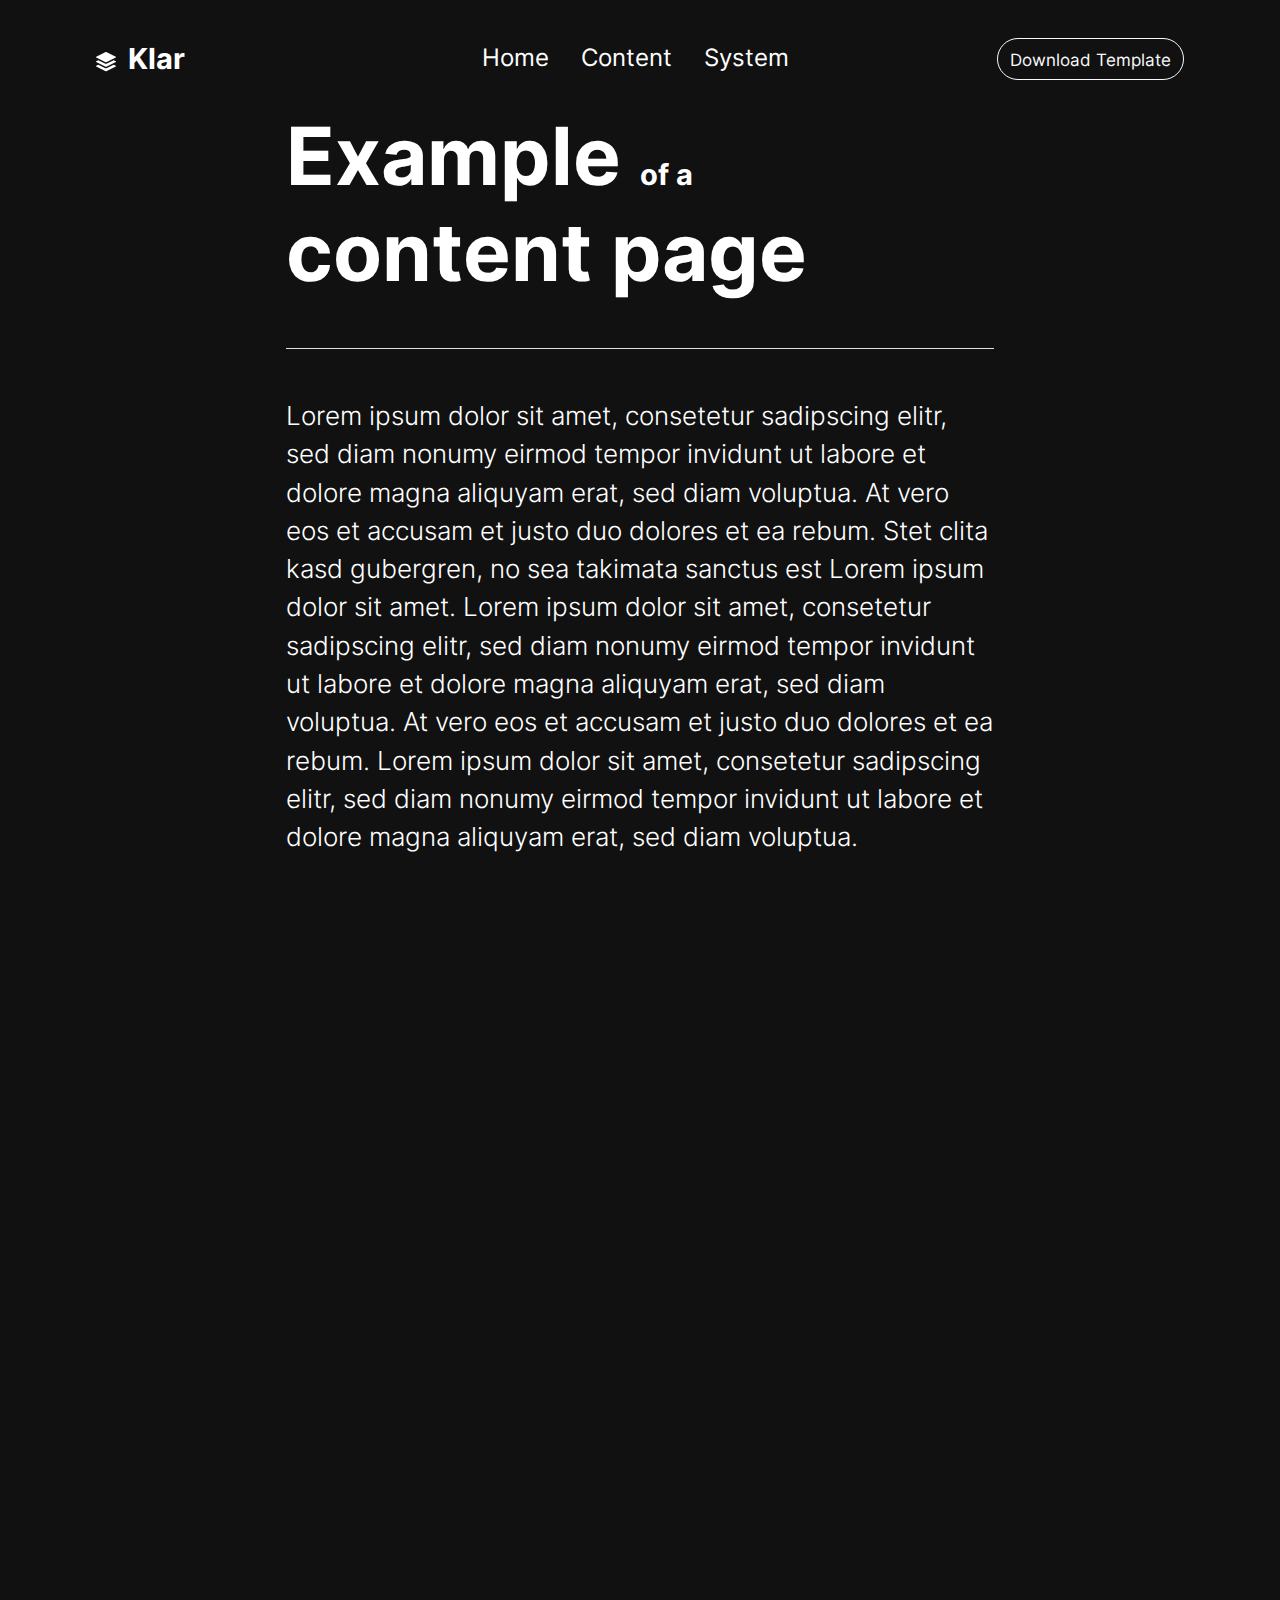
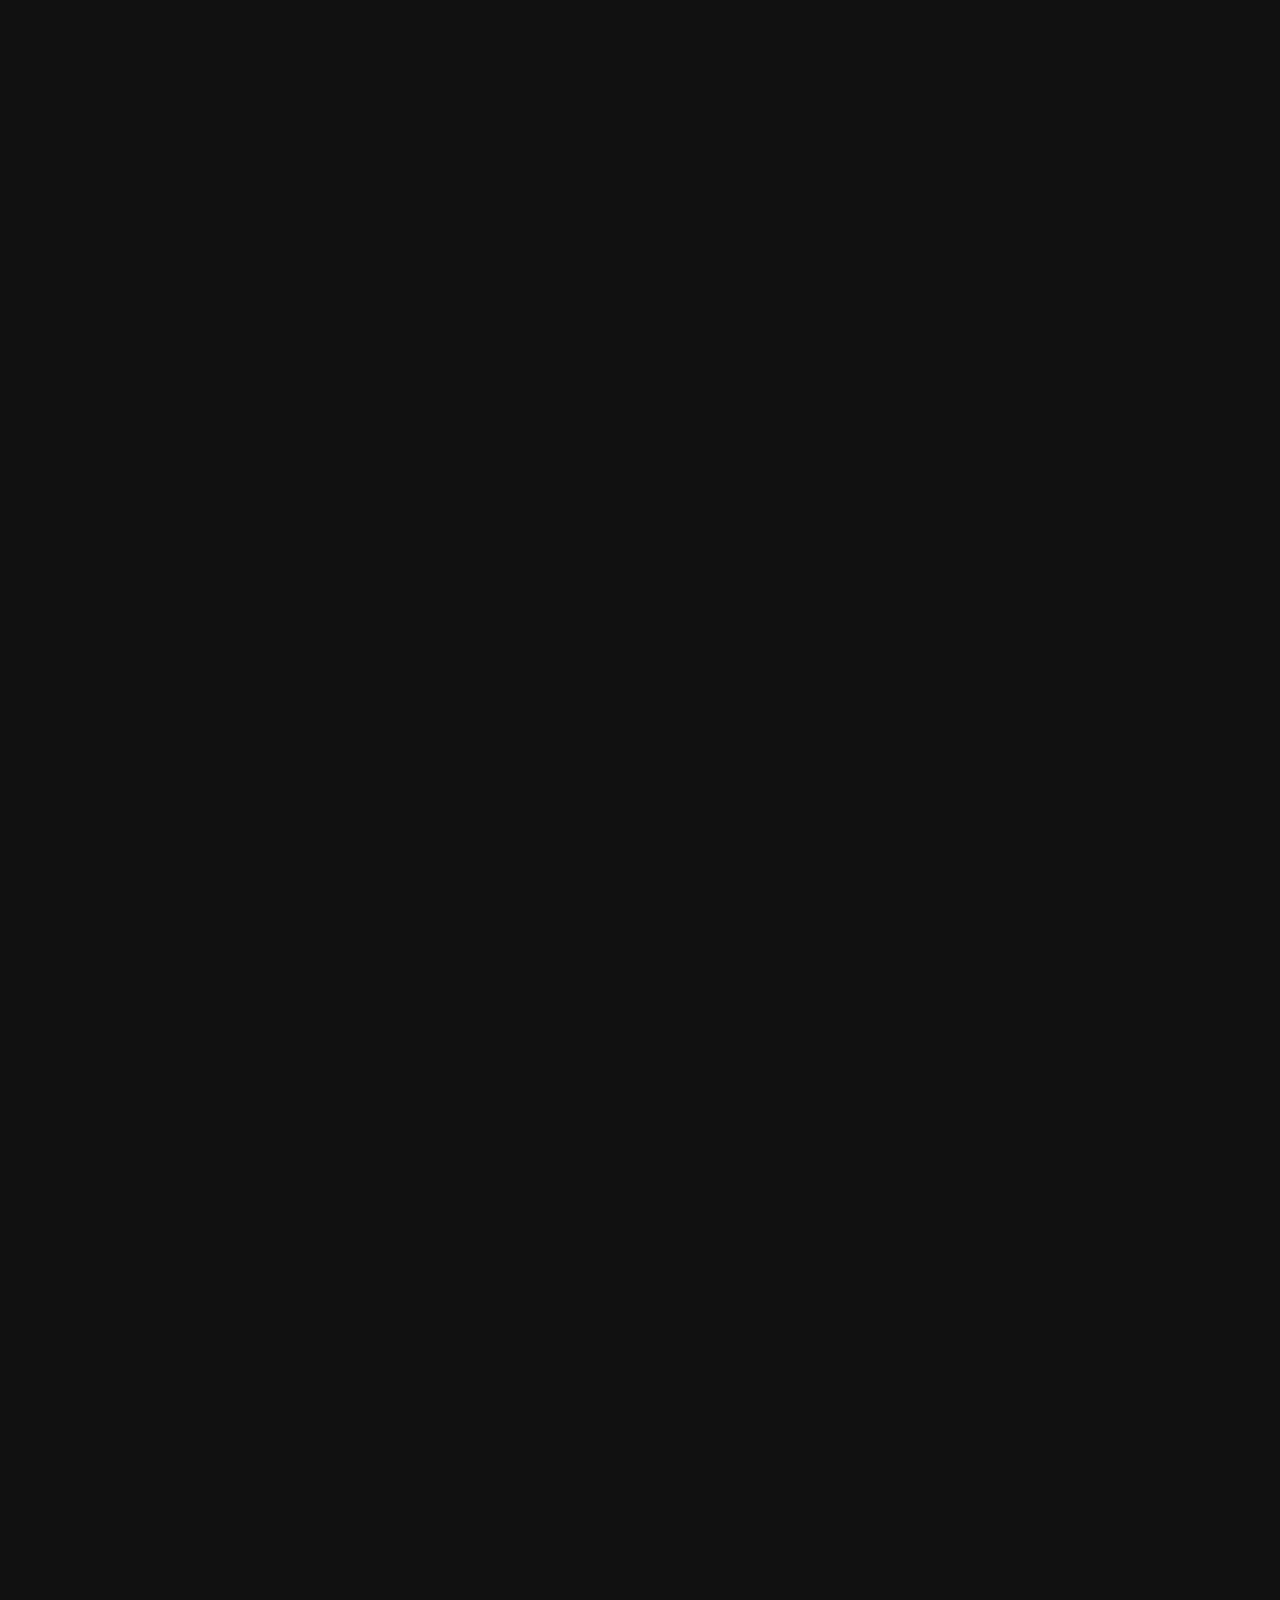
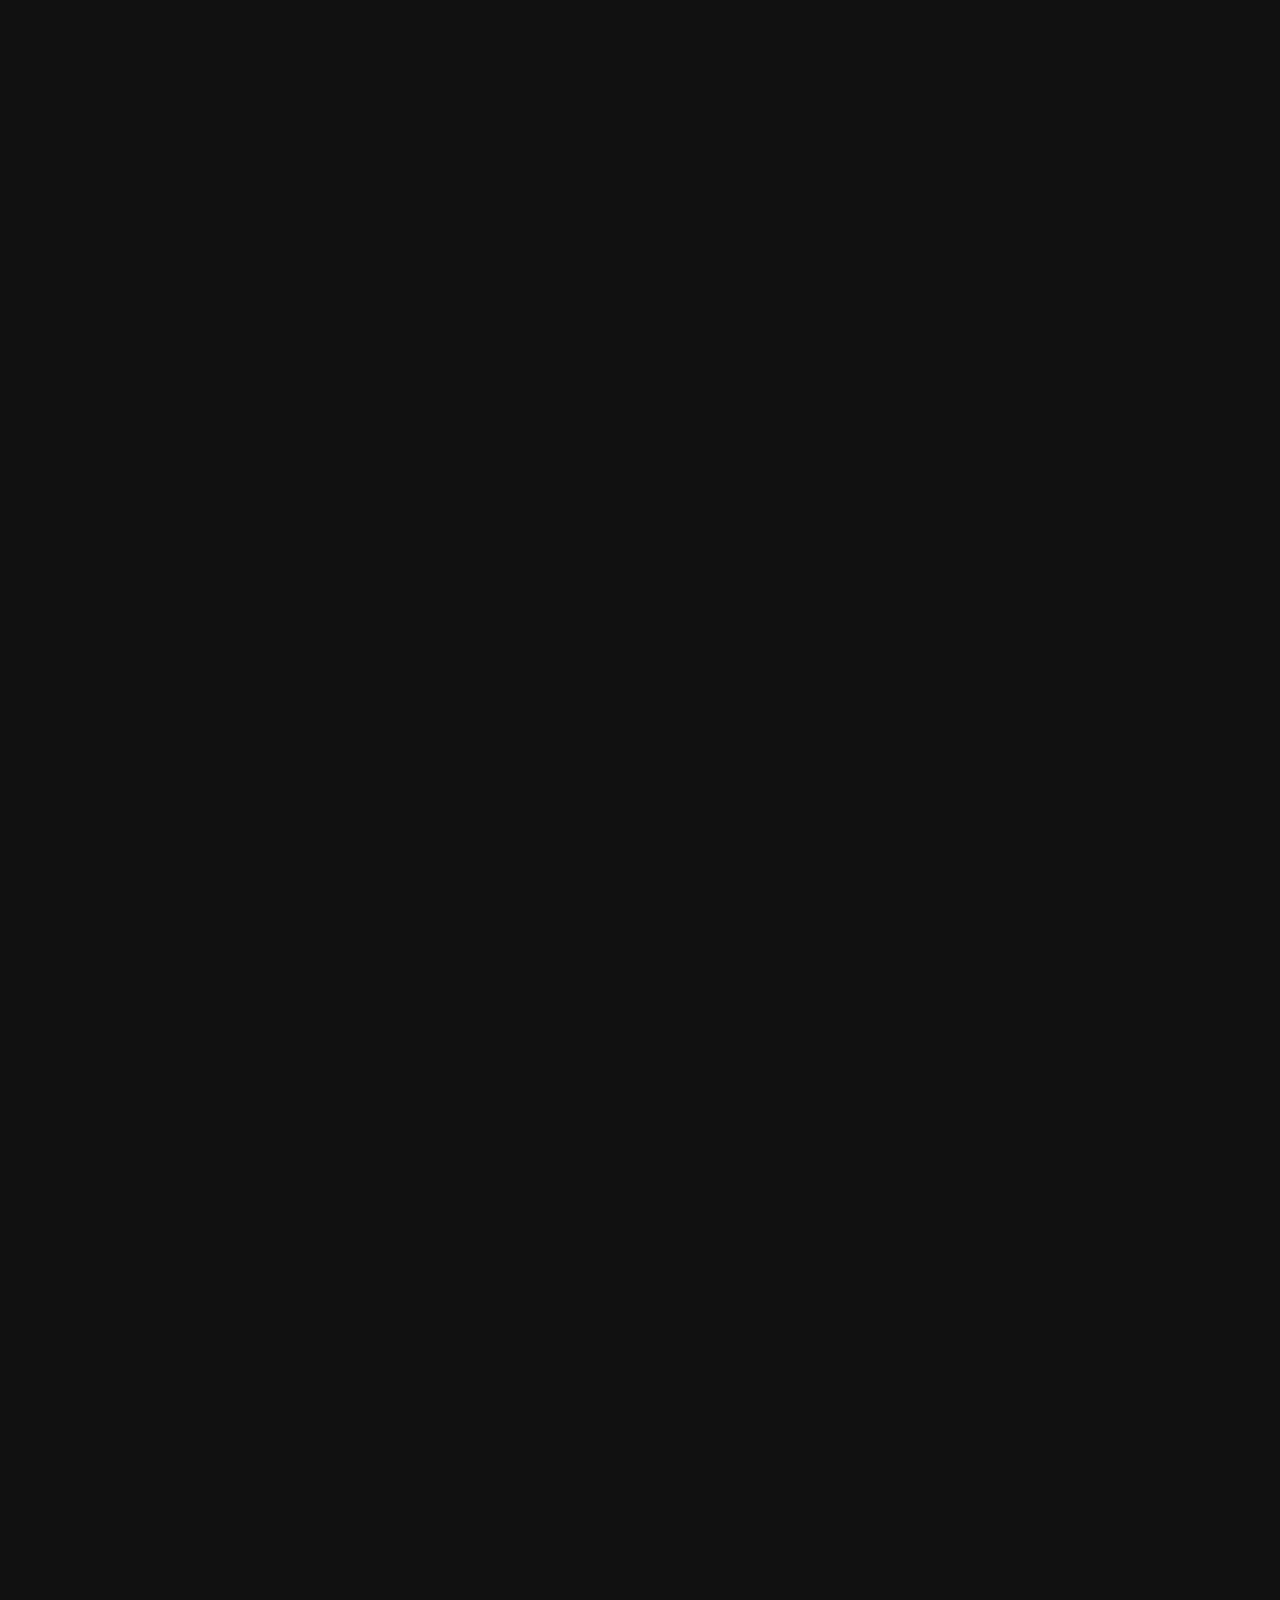
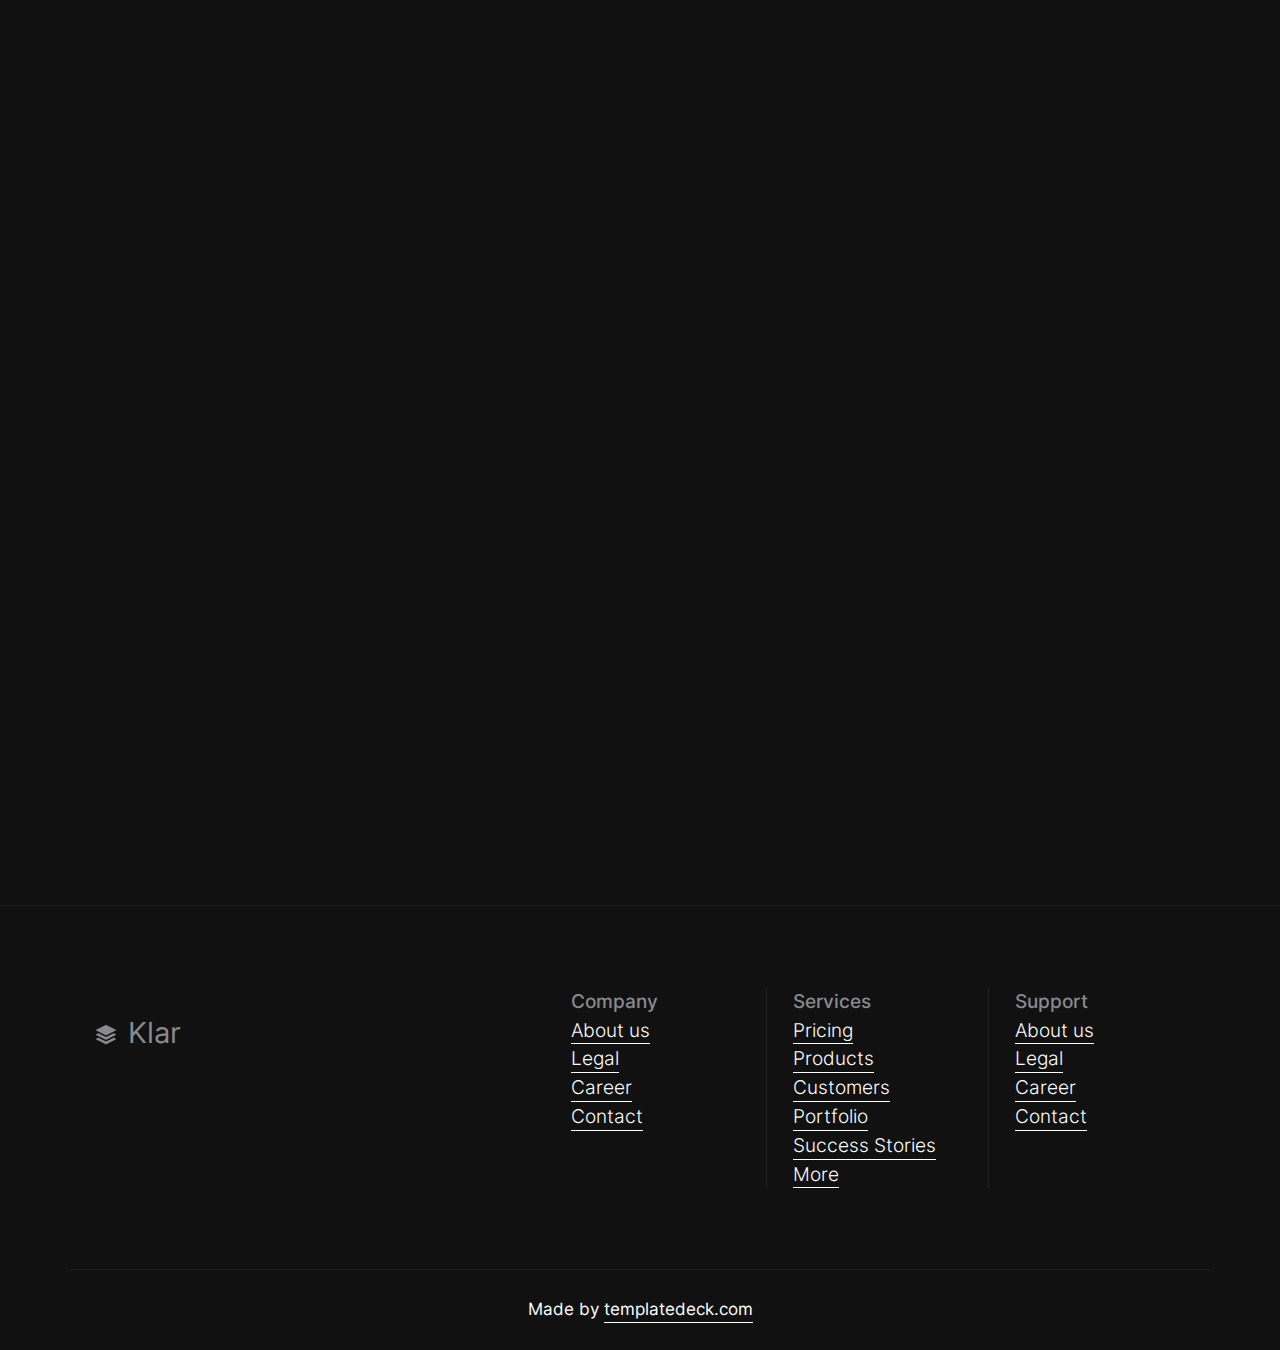
==== content.html @ 69432b34 "all" ====
<!doctype html>
<html class="h-100" lang="en">

  <head>
      <meta charset="utf-8">
  <meta name="viewport" content="width=device-width,initial-scale=1,shrink-to-fit=no">
  <meta name="description" content="A well made and handcrafted Bootstrap 5 template">
  <link rel="apple-touch-icon" sizes="180x180" href="img/apple-touch-icon.png">
  <link rel="icon" type="image/png" sizes="32x32" href="img/favicon-32x32.png">
  <link rel="icon" type="image/png" sizes="16x16" href="img/favicon-16x16.png">
  <link rel="icon" type="image/png" sizes="96x96" href="img/favicon.png">
  <meta name="author" content="Holger Koenemann">
  <meta name="generator" content="Eleventy v2.0.0">
  <meta name="HandheldFriendly" content="true">
  <title>About</title>
  <link rel="stylesheet" href="css/theme.min.css">

   <style>

/* inter-300 - latin */
@font-face {
  font-family: 'Inter';
  font-style: normal;
  font-weight: 300;
  font-display: swap;
  src: local(''),
       url('fonts/inter-v12-latin-300.woff2') format('woff2'), /* Chrome 26+, Opera 23+, Firefox 39+ */
       url('fonts/inter-v12-latin-300.woff') format('woff'); /* Chrome 6+, Firefox 3.6+, IE 9+, Safari 5.1+ */
}

/* inter-400 - latin */
@font-face {
  font-family: 'Inter';
  font-style: normal;
  font-weight: 400;
  font-display: swap;
  src: local(''),
       url('fonts/inter-v12-latin-regular.woff2') format('woff2'), /* Chrome 26+, Opera 23+, Firefox 39+ */
       url('fonts/inter-v12-latin-regular.woff') format('woff'); /* Chrome 6+, Firefox 3.6+, IE 9+, Safari 5.1+ */
}

@font-face {
  font-family: 'Inter';
  font-style: normal;
  font-weight: 500;
  font-display: swap;
  src: local(''),
       url('fonts/inter-v12-latin-500.woff2') format('woff2'), /* Chrome 26+, Opera 23+, Firefox 39+ */
       url('fonts/inter-v12-latin-500.woff') format('woff'); /* Chrome 6+, Firefox 3.6+, IE 9+, Safari 5.1+ */
}
@font-face {
  font-family: 'Inter';
  font-style: normal;
  font-weight: 700;
  font-display: swap;
  src: local(''),
       url('fonts/inter-v12-latin-700.woff2') format('woff2'), /* Chrome 26+, Opera 23+, Firefox 39+ */
       url('fonts/inter-v12-latin-700.woff') format('woff'); /* Chrome 6+, Firefox 3.6+, IE 9+, Safari 5.1+ */
}

</style>


  </head>

  <body class="bg-black text-white mt-0" data-bs-spy="scroll" data-bs-target="#navScroll">

    <nav id="navScroll" class="navbar navbar-dark bg-black fixed-top px-vw-5" tabindex="0">
  <div class="container">
    <a class="navbar-brand pe-md-4 fs-4 col-12 col-md-auto text-center" href="index.html">
  <svg xmlns="http://www.w3.org/2000/svg" width="20" height="20" fill="currentColor" class="bi bi-stack" viewBox="0 0 16 16">
    <path d="m14.12 10.163 1.715.858c.22.11.22.424 0 .534L8.267 15.34a.598.598 0 0 1-.534 0L.165 11.555a.299.299 0 0 1 0-.534l1.716-.858 5.317 2.659c.505.252 1.1.252 1.604 0l5.317-2.66zM7.733.063a.598.598 0 0 1 .534 0l7.568 3.784a.3.3 0 0 1 0 .535L8.267 8.165a.598.598 0 0 1-.534 0L.165 4.382a.299.299 0 0 1 0-.535L7.733.063z"/>
    <path d="m14.12 6.576 1.715.858c.22.11.22.424 0 .534l-7.568 3.784a.598.598 0 0 1-.534 0L.165 7.968a.299.299 0 0 1 0-.534l1.716-.858 5.317 2.659c.505.252 1.1.252 1.604 0l5.317-2.659z"/>
  </svg>
  <span class="ms-md-1 mt-1 fw-bolder me-md-5">Klar</span>
</a>

      <ul class="navbar-nav mx-auto mb-2 mb-lg-0 list-group list-group-horizontal">
      <li class="nav-item">
  <a class="nav-link fs-5" href="index.html" aria-label="Homepage">
    Home
  </a>
</li>
<li class="nav-item">
  <a class="nav-link fs-5" href="content.html" aria-label="A sample content page">
    Content
  </a>
</li>
<li class="nav-item">
  <a class="nav-link fs-5" href="system.html" aria-label="A system message page">
    System
  </a>
</li>

    </ul>
      <a href="https://templatedeck.com/klar-html-template.html" aria-label="Download this template" class="btn btn-outline-light">
        <small>Download Template</small>
      </a>
</div>
</nav>

    <main>
      <div class="container">
  <div class="row d-flex justify-content-center py-vh-5 pb-0">
    <div class="col-12 col-lg-10 col-xl-8">
      <div class="row">
        <div class="col-12">
          <h1 class="display-1 fw-bold">Example
            <span class="fs-4">of a</span><br>
            content page</h1>
          <p class="lead border-top pt-5 mt-5" data-aos="fade-up">Lorem ipsum dolor sit amet, consetetur sadipscing elitr, sed diam nonumy eirmod tempor invidunt ut labore et dolore magna aliquyam erat, sed diam
            voluptua. At vero eos et accusam et justo duo dolores et ea rebum. Stet clita kasd gubergren, no sea takimata sanctus est Lorem ipsum dolor sit amet. Lorem ipsum dolor sit amet, consetetur sadipscing elitr, sed diam nonumy eirmod tempor invidunt ut
            labore et dolore magna aliquyam erat, sed diam voluptua. At vero eos et accusam et justo duo dolores et ea rebum. Lorem ipsum dolor sit amet, consetetur sadipscing elitr, sed diam nonumy eirmod tempor invidunt ut labore et dolore magna aliquyam erat,
            sed diam voluptua.
          </p>
        </div>
      </div>
    </div>
    <div class="row">
      <div class="col-12 py-vh-2">
      <img src="img/webp/abstract18.webp" width="1446" height="982" alt="abstract image" class="img-fluid position-relative rounded-5 shadow" data-aos="zoom-up">
    </div>
    </div>
        <div class="col-12 col-lg-10 col-xl-8">
      <div class="row d-flex align-items-start" data-aos="fade-right">
        <div class="col-12 col-lg-7">
          <h2 class="h3 mt-5 border-top pt-5">01. Dolor istam est</h2>
          <p class="text-secondary">At vero eos et accusam et justo duo dolores et ea rebum. Stet clita kasd gubergren, no sea takimata sanctus est Lorem ipsum dolor sit amet. Lorem ipsum dolor sit amet, consetetur sadipscing elitr, sed diam nonumy eirmod tempor invidunt ut labore
            et dolore magna aliquyam erat, sed diam voluptua. At vero eos et accusam et justo duo dolores et ea rebum. Stet clita kasd gubergren, no sea takimata sanctus est Lorem ipsum dolor sit amet. Stet clita kasd gubergren, no sea takimata sanctus est Lorem
            ipsum dolor sit amet. Consetetur sadipscing elitr, sed diam nonumy eirmod tempor invidunt ut labore et dolore magna aliquyam erat.</p>
        </div>
        <div class="col-12 col-lg-4 offset-lg-1 bg-gray-900 p-5 mt-5">
          <h3 class="h6">tl;dr</h3>
          <p class="text-secondary">
            Stet clita kasd gubergren, no sea takimata sanctus est Lorem ipsum dolor sit amet. Lorem ipsum dolor sit amet
          </p>
        </div>
      </div>

      <div class="row d-flex align-items-start" data-aos="fade-right">
        <div class="col-12 col-lg-7">
          <h2 class="h3 mt-5 border-top pt-5">02. Lorem ipsum</h2>
          <p class="text-secondary">At vero eos et accusam et justo duo dolores et ea rebum. Stet clita kasd gubergren, no sea takimata sanctus est Lorem ipsum dolor sit amet. Lorem ipsum dolor sit amet, consetetur sadipscing elitr, sed diam nonumy eirmod tempor invidunt ut labore
            et dolore magna aliquyam erat, sed diam voluptua. At vero eos et accusam et justo duo dolores et ea rebum. Stet clita kasd gubergren, no sea takimata sanctus est Lorem ipsum dolor sit amet. Stet clita kasd gubergren, no sea takimata sanctus est Lorem
            ipsum dolor sit amet. Consetetur sadipscing elitr, sed diam nonumy eirmod tempor invidunt ut labore et dolore magna aliquyam erat.</p>
        </div>
        <div class="col-12 col-lg-4 offset-lg-1 bg-gray-900 p-5 mt-5">
          <h3 class="h6">tl;dr</h3>
          <p class="text-secondary">
            Stet clita kasd gubergren, no sea takimata sanctus est Lorem ipsum dolor sit amet. Lorem ipsum dolor sit amet
          </p>
        </div>
      </div>
      <div class="row d-flex align-items-start" data-aos="fade-right">
        <div class="col-12 col-lg-7">
          <h2 class="h3 mt-5 border-top pt-5">03. Dolor sitam est
          </h2>
          <p class="text-secondary">At vero eos et accusam et justo duo dolores et ea rebum. Stet clita kasd gubergren, no sea takimata sanctus est Lorem ipsum dolor sit amet. Lorem ipsum dolor sit amet, consetetur sadipscing elitr, sed diam nonumy eirmod tempor invidunt ut labore
            et dolore magna aliquyam erat, sed diam voluptua. At vero eos et accusam et justo duo dolores et ea rebum. Stet clita kasd gubergren, no sea takimata sanctus est Lorem ipsum dolor sit amet. Stet clita kasd gubergren, no sea takimata sanctus est Lorem
            ipsum dolor sit amet. Consetetur sadipscing elitr, sed diam nonumy eirmod tempor invidunt ut labore et dolore magna aliquyam erat.</p>
        </div>
        <div class="col-12 col-lg-4 offset-lg-1 bg-gray-900 p-5 mt-5">
          <h3 class="h6">tl;dr</h3>
          <p class="text-secondary">
            Et accusam et justo duo dolores et ea rebum. Stet clita kasd gubergren, no sea takimata sanctus est Lorem ipsum dolor sit amet. Lorem ipsum dolor sit amet
          </p>
        </div>
      </div>
      <div class="row d-flex align-items-start" data-aos="fade-right">
        <div class="col-12 col-lg-7">
          <h2 class="h3 mt-5 border-top pt-5">04. Eirmod tempor invidunt</h2>
          <p class="text-secondary">Consetetur sadipscing elitr, sed diam nonumy eirmod tempor invidunt ut labore et dolore magna aliquyam erat. At vero eos et accusam et justo duo dolores et ea rebum. Stet clita kasd gubergren, no sea takimata sanctus est Lorem ipsum dolor sit
            amet. Lorem ipsum dolor sit amet, consetetur sadipscing elitr, sed diam nonumy eirmod tempor invidunt ut labore et dolore magna aliquyam erat, sed diam voluptua. At vero eos et accusam et justo duo dolores et ea rebum. Stet clita kasd gubergren, no
            sea takimata sanctus est Lorem ipsum dolor sit amet. Stet clita kasd gubergren, no sea takimata sanctus est Lorem ipsum dolor sit amet. Consetetur sadipscing elitr, sed diam nonumy eirmod tempor invidunt ut labore et dolore magna aliquyam erat.</p>
        </div>
        <div class="col-12 col-lg-4 offset-lg-1 bg-gray-900 p-5 mt-5">
          <h3 class="h6">tl;dr</h3>
          <p class="text-secondary">
            Stet clita kasd gubergren, no sea takimata sanctus est Lorem ipsum dolor sit amet. Lorem ipsum dolor sit amet
          </p>
        </div>
      </div>
      <div class="row d-flex align-items-start" data-aos="fade-right">
        <div class="col-12 col-lg-7">
          <h2 class="h3 mt-5 border-top pt-5">05. Lorem ipsum</h2>
          <p class="text-secondary">At vero eos et accusam et justo duo dolores et ea rebum. Stet clita kasd gubergren, no sea takimata sanctus est Lorem ipsum dolor sit amet. Lorem ipsum dolor sit amet, consetetur sadipscing elitr, sed diam nonumy eirmod tempor invidunt ut labore
            et dolore magna aliquyam erat, sed diam voluptua. At vero eos et accusam et justo duo dolores et ea rebum. Stet clita kasd gubergren, no sea takimata sanctus est Lorem ipsum dolor sit amet. Stet clita kasd gubergren, no sea takimata sanctus est Lorem
            ipsum dolor sit amet. Consetetur sadipscing elitr, sed diam nonumy eirmod tempor invidunt ut labore et dolore magna aliquyam erat. At vero eos et accusam et justo duo dolores et ea rebum. Stet clita kasd gubergren, no sea takimata sanctus est Lorem
            ipsum dolor sit amet. Stet clita kasd gubergren, no sea takimata sanctus est Lorem ipsum dolor sit amet. Consetetur sadipscing elitr, sed diam nonumy eirmod tempor invidunt ut labore et dolore magna aliquyam erat.</p>
        </div>
        <div class="col-12 col-lg-4 offset-lg-1 bg-gray-900 p-5 mt-5">
          <h3 class="h6">tl;dr</h3>
          <p class="text-secondary">
            Eos et accusam et justo duo dolores et ea rebum. Stet clita kasd gubergren, no sea takimata sanctus est Lorem ipsum dolor sit amet. Lorem ipsum dolor sit amet
          </p>
        </div>
      </div>


    </div>
  </div>
  <div class="row d-flex align-items-start justify-content-center py-vh-3 text-muted" data-aos="fade">
      <div class="col-12 col-lg-10 col-xl-9">
      <div class="p-5 small bg-gray-900">
      <p>*At vero eos et accusam et justo duo dolores et ea rebum. Stet clita kasd gubergren, no sea takimata sanctus est Lorem ipsum dolor sit amet. Lorem ipsum dolor sit amet, consetetur sadipscing elitr, sed diam nonumy eirmod tempor invidunt ut labore
        et dolore magna aliquyam erat, sed diam voluptua. At vero eos et accusam et justo duo dolores et ea rebum. Stet clita kasd gubergren, no sea takimata sanctus est Lorem ipsum dolor sit amet. Stet clita kasd gubergren, no sea takimata sanctus est Lorem
        ipsum dolor sit amet. Consetetur sadipscing elitr, sed diam nonumy eirmod tempor invidunt ut labore et dolore magna aliquyam erat. At vero eos et accusam et justo duo dolores et ea rebum. Stet clita kasd gubergren, no sea takimata sanctus est Lorem
        ipsum dolor sit amet. Stet clita kasd gubergren, no sea takimata sanctus est Lorem ipsum dolor sit amet. Consetetur sadipscing elitr, sed diam nonumy eirmod tempor invidunt ut labore et dolore magna aliquyam erat.</p>
    </div>
    </div>
  </div>
</div>

    </main>

    <footer class="bg-black border-top border-dark">
  <div class="container py-vh-4 text-secondary fw-lighter">
    <div class="row">
      <div class="col-12 col-lg-5 py-4 text-center text-lg-start">
            <a class="navbar-brand pe-md-4 fs-4 col-12 col-md-auto text-center" href="index.html">
  <svg xmlns="http://www.w3.org/2000/svg" width="20" height="20" fill="currentColor" class="bi bi-stack" viewBox="0 0 16 16">
    <path d="m14.12 10.163 1.715.858c.22.11.22.424 0 .534L8.267 15.34a.598.598 0 0 1-.534 0L.165 11.555a.299.299 0 0 1 0-.534l1.716-.858 5.317 2.659c.505.252 1.1.252 1.604 0l5.317-2.66zM7.733.063a.598.598 0 0 1 .534 0l7.568 3.784a.3.3 0 0 1 0 .535L8.267 8.165a.598.598 0 0 1-.534 0L.165 4.382a.299.299 0 0 1 0-.535L7.733.063z"/>
    <path d="m14.12 6.576 1.715.858c.22.11.22.424 0 .534l-7.568 3.784a.598.598 0 0 1-.534 0L.165 7.968a.299.299 0 0 1 0-.534l1.716-.858 5.317 2.659c.505.252 1.1.252 1.604 0l5.317-2.659z"/>
  </svg>
  <span class="ms-md-1 mt-1 fw-bolder me-md-5">Klar</span>
</a>

      </div>
      <div class="col border-end border-dark">
        <span class="h6">Company</span>
<ul class="nav flex-column">
  <li class="nav-item">
    <a href="#" class="link-fancy link-fancy-light">About us</a>
  </li>
  <li class="nav-item">
    <a href="#" class="link-fancy link-fancy-light">Legal</a>
  </li>

  <li class="nav-item">
    <a href="#" class="link-fancy link-fancy-light">Career</a>
  </li>
  <li class="nav-item">
    <a href="#" class="link-fancy link-fancy-light">Contact</a>
  </li>
</ul>
      </div>
      <div class="col border-end border-dark">
                <span class="h6">Services</span>
                <ul class="nav flex-column">
                  <li class="nav-item">
                    <a href="#" class="link-fancy link-fancy-light">Pricing</a>
                  </li>
                  <li class="nav-item">
                    <a href="#" class="link-fancy link-fancy-light">Products</a>
                  </li>

                  <li class="nav-item">
                    <a href="#" class="link-fancy link-fancy-light">Customers</a>
                  </li>
                  <li class="nav-item">
                    <a href="#" class="link-fancy link-fancy-light">Portfolio</a>
                  </li>
                  <li class="nav-item">
                    <a href="#" class="link-fancy link-fancy-light">Success Stories</a>
                  </li>
                  <li class="nav-item">
                    <a href="#" class="link-fancy link-fancy-light">More</a>
                  </li>
                </ul>
      </div>
      <div class="col">
                <span class="h6">Support</span>
                <ul class="nav flex-column">
                  <li class="nav-item">
                    <a href="#" class="link-fancy link-fancy-light">About us</a>
                  </li>
                  <li class="nav-item">
                    <a href="#" class="link-fancy link-fancy-light">Legal</a>
                  </li>

                  <li class="nav-item">
                    <a href="#" class="link-fancy link-fancy-light">Career</a>
                  </li>
                  <li class="nav-item">
                    <a href="#" class="link-fancy link-fancy-light">Contact</a>
                  </li>
                </ul>
      </div>
    </div>
  </div>
  <div class="container text-center small py-vh-2 border-top border-dark">Made by
    <a href="https://templatedeck.com" class="link-fancy link-fancy-light" target="_blank">templatedeck.com</a>
  </div>
</footer>








<script src="js/bootstrap.bundle.min.js"></script>
<script src="js/aos.js"></script>
<script>
AOS.init({
 duration: 800, // values from 0 to 3000, with step 50ms
});
</script>
<script>
  let scrollpos = window.scrollY
  const header = document.querySelector(".navbar")
  const header_height = header.offsetHeight

  const add_class_on_scroll = () => header.classList.add("scrolled", "shadow-sm")
  const remove_class_on_scroll = () => header.classList.remove("scrolled", "shadow-sm")

  window.addEventListener('scroll', function() {
    scrollpos = window.scrollY;

    if (scrollpos >= header_height) { add_class_on_scroll() }
    else { remove_class_on_scroll() }

    console.log(scrollpos)
  })
</script>

  </body>
</html>
---- css/theme.min.css ----
/*!
   * Bootstrap  v5.2.1 (https://getbootstrap.com/)
   * Copyright 2011-2022 The Bootstrap Authors
   * Copyright 2011-2022 Twitter, Inc.
   * Licensed under MIT (https://github.com/twbs/bootstrap/blob/main/LICENSE)
   */:root{--bs-blue:#1717e5;--bs-indigo:#6610f2;--bs-purple:#6f42c1;--bs-pink:#d63384;--bs-red:#dc3545;--bs-orange:#fd7e14;--bs-yellow:#ffc107;--bs-green:#198754;--bs-teal:#20c997;--bs-cyan:#0dcaf0;--bs-white:#fff;--bs-gray:#8a8a8e;--bs-gray-dark:#343a40;--bs-gray-100:#f8f9fa;--bs-gray-200:#e9ecef;--bs-gray-300:#dee2e6;--bs-gray-400:#ced4da;--bs-gray-500:#adb5bd;--bs-gray-600:#8a8a8e;--bs-gray-700:#495057;--bs-gray-800:#343a40;--bs-gray-900:#202020;--bs-primary:#1717e5;--bs-secondary:#8a8a8e;--bs-success:#198754;--bs-info:#0dcaf0;--bs-warning:#ffc107;--bs-danger:#dc3545;--bs-light:#f8f9fa;--bs-dark:#202020;--bs-primary-rgb:23,23,229;--bs-secondary-rgb:138,138,142;--bs-success-rgb:25,135,84;--bs-info-rgb:13,202,240;--bs-warning-rgb:255,193,7;--bs-danger-rgb:220,53,69;--bs-light-rgb:248,249,250;--bs-dark-rgb:32,32,32;--bs-white-rgb:255,255,255;--bs-black-rgb:17,17,17;--bs-body-color-rgb:32,32,32;--bs-body-bg-rgb:255,255,255;--bs-font-sans-serif:"Inter",system-ui,-apple-system,"Segoe UI",Roboto,"Helvetica Neue",Arial,"Noto Sans",sans-serif,"Apple Color Emoji","Segoe UI Emoji","Segoe UI Symbol","Noto Color Emoji";--bs-font-monospace:SFMono-Regular,Menlo,Monaco,Consolas,"Liberation Mono","Courier New",monospace;--bs-gradient:linear-gradient(180deg, rgba(255, 255, 255, 0.15), rgba(255, 255, 255, 0));--bs-body-font-family:var(--bs-font-sans-serif);--bs-body-font-size:1.2rem;--bs-body-font-weight:400;--bs-body-line-height:1.5;--bs-body-color:#202020;--bs-body-bg:#fff;--bs-border-width:1px;--bs-border-style:solid;--bs-border-color:#dee2e6;--bs-border-color-translucent:rgba(17, 17, 17, 0.175);--bs-border-radius:0.375rem;--bs-border-radius-sm:0.25rem;--bs-border-radius-lg:0.5rem;--bs-border-radius-xl:1rem;--bs-border-radius-2xl:2rem;--bs-border-radius-pill:50rem;--bs-link-color:#1717e5;--bs-link-hover-color:#1212b7;--bs-code-color:#d63384;--bs-highlight-bg:#fff3cd}*,::after,::before{box-sizing:border-box}@media (prefers-reduced-motion:no-preference){:root{scroll-behavior:smooth}}body{margin:0;font-family:var(--bs-body-font-family);font-size:var(--bs-body-font-size);font-weight:var(--bs-body-font-weight);line-height:var(--bs-body-line-height);color:var(--bs-body-color);text-align:var(--bs-body-text-align);background-color:var(--bs-body-bg);-webkit-text-size-adjust:100%;-webkit-tap-highlight-color:rgba(17,17,17,0)}.h1,.h2,.h3,.h4,.h5,.h6,h1,h2,h3,h4,h5,h6{margin-top:0;margin-bottom:.5rem;font-weight:500;line-height:1.2}.h1,h1{font-size:calc(1.425rem + 2.1vw)}@media (min-width:1200px){.h1,h1{font-size:3rem}}.h2,h2{font-size:calc(1.365rem + 1.38vw)}@media (min-width:1200px){.h2,h2{font-size:2.4rem}}.h3,h3{font-size:calc(1.335rem + 1.02vw)}@media (min-width:1200px){.h3,h3{font-size:2.1rem}}.h4,h4{font-size:calc(1.305rem + .66vw)}@media (min-width:1200px){.h4,h4{font-size:1.8rem}}.h5,h5{font-size:calc(1.275rem + .3vw)}@media (min-width:1200px){.h5,h5{font-size:1.5rem}}.h6,h6{font-size:1.2rem}p{margin-top:0;margin-bottom:1rem}address{margin-bottom:1rem;font-style:normal;line-height:inherit}ul{padding-left:2rem}ul{margin-top:0;margin-bottom:1rem}ul ul{margin-bottom:0}strong{font-weight:bolder}.small,small{font-size:.875em}a{color:var(--bs-link-color);text-decoration:underline}a:hover{color:var(--bs-link-hover-color)}a:not([href]):not([class]),a:not([href]):not([class]):hover{color:inherit;text-decoration:none}img,svg{vertical-align:middle}label{display:inline-block}button{border-radius:0}button:focus:not(:focus-visible){outline:0}button,input{margin:0;font-family:inherit;font-size:inherit;line-height:inherit}button{text-transform:none}[type=button],[type=submit],button{-webkit-appearance:button}[type=button]:not(:disabled),[type=submit]:not(:disabled),button:not(:disabled){cursor:pointer}::-moz-focus-inner{padding:0;border-style:none}::-webkit-datetime-edit-day-field,::-webkit-datetime-edit-fields-wrapper,::-webkit-datetime-edit-hour-field,::-webkit-datetime-edit-minute,::-webkit-datetime-edit-month-field,::-webkit-datetime-edit-text,::-webkit-datetime-edit-year-field{padding:0}::-webkit-inner-spin-button{height:auto}::-webkit-search-decoration{-webkit-appearance:none}::-webkit-color-swatch-wrapper{padding:0}::file-selector-button{font:inherit;-webkit-appearance:button}.lead{font-size:calc(1.2846rem + .4152vw);font-weight:300}@media (min-width:1200px){.lead{font-size:1.596rem}}.display-1{font-size:calc(1.625rem + 4.5vw);font-weight:300;line-height:1.2}@media (min-width:1200px){.display-1{font-size:5rem}}.display-4{font-size:calc(1.475rem + 2.7vw);font-weight:300;line-height:1.2}@media (min-width:1200px){.display-4{font-size:3.5rem}}.img-fluid{max-width:100%;height:auto}.container,.container-fluid{--bs-gutter-x:4vw;--bs-gutter-y:0;width:100%;padding-right:calc(var(--bs-gutter-x) * .5);padding-left:calc(var(--bs-gutter-x) * .5);margin-right:auto;margin-left:auto}@media (min-width:576px){.container{max-width:540px}}@media (min-width:768px){.container{max-width:720px}}@media (min-width:992px){.container{max-width:960px}}@media (min-width:1200px){.container{max-width:1140px}}@media (min-width:1680px){.container{max-width:1600px}}.row{--bs-gutter-x:4vw;--bs-gutter-y:0;display:flex;flex-wrap:wrap;margin-top:calc(-1 * var(--bs-gutter-y));margin-right:calc(-.5 * var(--bs-gutter-x));margin-left:calc(-.5 * var(--bs-gutter-x))}.row>*{flex-shrink:0;width:100%;max-width:100%;padding-right:calc(var(--bs-gutter-x) * .5);padding-left:calc(var(--bs-gutter-x) * .5);margin-top:var(--bs-gutter-y)}.col{flex:1 0 0%}.col-5{flex:0 0 auto;width:41.66667%}.col-6{flex:0 0 auto;width:50%}.col-12{flex:0 0 auto;width:100%}.offset-1{margin-left:8.33333%}.g-5,.gx-5{--bs-gutter-x:3rem}.g-5{--bs-gutter-y:3rem}@media (min-width:768px){.col-md-auto{flex:0 0 auto;width:auto}.col-md-5{flex:0 0 auto;width:41.66667%}.col-md-6{flex:0 0 auto;width:50%}.col-md-7{flex:0 0 auto;width:58.33333%}}@media (min-width:992px){.col-lg-3{flex:0 0 auto;width:25%}.col-lg-4{flex:0 0 auto;width:33.33333%}.col-lg-5{flex:0 0 auto;width:41.66667%}.col-lg-6{flex:0 0 auto;width:50%}.col-lg-7{flex:0 0 auto;width:58.33333%}.col-lg-10{flex:0 0 auto;width:83.33333%}.offset-lg-1{margin-left:8.33333%}}@media (min-width:1200px){.col-xl-5{flex:0 0 auto;width:41.66667%}.col-xl-7{flex:0 0 auto;width:58.33333%}.col-xl-8{flex:0 0 auto;width:66.66667%}.col-xl-9{flex:0 0 auto;width:75%}.col-xl-10{flex:0 0 auto;width:83.33333%}}.form-label{margin-bottom:.5rem}.form-text{margin-top:.25rem;font-size:.875em;color:#8a8a8e}.form-control{display:block;width:100%;padding:.375rem .75rem;font-size:1.2rem;font-weight:400;line-height:1.5;color:#202020;background-color:#fff;background-clip:padding-box;border:1px solid #ced4da;appearance:none;border-radius:.375rem;transition:border-color .15s ease-in-out,box-shadow .15s ease-in-out}@media (prefers-reduced-motion:reduce){.form-control{transition:none}}.form-control:focus{color:#202020;background-color:#fff;border-color:#8b8bf2;outline:0;box-shadow:0 0 0 .25rem rgba(23,23,229,.25)}.form-control::-webkit-date-and-time-value{height:1.5em}.form-control::placeholder{color:#8a8a8e;opacity:1}.form-control:disabled{background-color:#e9ecef;opacity:1}.form-control::file-selector-button{padding:.375rem .75rem;margin:-.375rem -.75rem;margin-inline-end:.75rem;color:#202020;background-color:#e9ecef;pointer-events:none;border-color:inherit;border-style:solid;border-width:0;border-inline-end-width:1px;border-radius:0;transition:color .15s ease-in-out,background-color .15s ease-in-out,border-color .15s ease-in-out,box-shadow .15s ease-in-out}@media (prefers-reduced-motion:reduce){.form-control::file-selector-button{transition:none}}.form-control:hover:not(:disabled):not([readonly])::file-selector-button{background-color:#dde0e3}.form-control-lg{min-height:calc(1.5em + 1rem + 2px);padding:.5rem 1rem;font-size:calc(1.275rem + .3vw);border-radius:.5rem}@media (min-width:1200px){.form-control-lg{font-size:1.5rem}}.form-control-lg::file-selector-button{padding:.5rem 1rem;margin:-.5rem -1rem;margin-inline-end:1rem}.form-check{display:block;min-height:1.8rem;padding-left:1.5em;margin-bottom:.125rem}.form-check .form-check-input{float:left;margin-left:-1.5em}.form-check-input{width:1em;height:1em;margin-top:.25em;vertical-align:top;background-color:#fff;background-repeat:no-repeat;background-position:center;background-size:contain;border:1px solid rgba(17,17,17,.25);appearance:none;print-color-adjust:exact}.form-check-input[type=checkbox]{border-radius:.25em}.form-check-input:active{filter:brightness(90%)}.form-check-input:focus{border-color:#8b8bf2;outline:0;box-shadow:0 0 0 .25rem rgba(23,23,229,.25)}.form-check-input:checked{background-color:#1717e5;border-color:#1717e5}.form-check-input:checked[type=checkbox]{background-image:url("data:image/svg+xml,%3csvg xmlns='http://www.w3.org/2000/svg' viewBox='0 0 20 20'%3e%3cpath fill='none' stroke='%23fff' stroke-linecap='round' stroke-linejoin='round' stroke-width='3' d='m6 10 3 3 6-6'/%3e%3c/svg%3e")}.form-check-input[type=checkbox]:indeterminate{background-color:#1717e5;border-color:#1717e5;background-image:url("data:image/svg+xml,%3csvg xmlns='http://www.w3.org/2000/svg' viewBox='0 0 20 20'%3e%3cpath fill='none' stroke='%23fff' stroke-linecap='round' stroke-linejoin='round' stroke-width='3' d='M6 10h8'/%3e%3c/svg%3e")}.form-check-input:disabled{pointer-events:none;filter:none;opacity:.5}.form-check-input:disabled~.form-check-label{cursor:default;opacity:.5}.btn{--bs-btn-padding-x:0.75rem;--bs-btn-padding-y:0.375rem;--bs-btn-font-size:1.2rem;--bs-btn-font-weight:400;--bs-btn-line-height:1.5;--bs-btn-color:#202020;--bs-btn-bg:transparent;--bs-btn-border-width:1px;--bs-btn-border-color:transparent;--bs-btn-border-radius:99rem;--bs-btn-hover-border-color:transparent;--bs-btn-box-shadow:inset 0 1px 0 rgba(255, 255, 255, 0.15),0 1px 1px rgba(17, 17, 17, 0.075);--bs-btn-disabled-opacity:0.65;--bs-btn-focus-box-shadow:0 0 0 0.25rem rgba(var(--bs-btn-focus-shadow-rgb), .5);display:inline-block;padding:var(--bs-btn-padding-y) var(--bs-btn-padding-x);font-family:var(--bs-btn-font-family);font-size:var(--bs-btn-font-size);font-weight:var(--bs-btn-font-weight);line-height:var(--bs-btn-line-height);color:var(--bs-btn-color);text-align:center;text-decoration:none;vertical-align:middle;cursor:pointer;user-select:none;border:var(--bs-btn-border-width) solid var(--bs-btn-border-color);border-radius:var(--bs-btn-border-radius);background-color:var(--bs-btn-bg);transition:color .15s ease-in-out,background-color .15s ease-in-out,border-color .15s ease-in-out,box-shadow .15s ease-in-out}@media (prefers-reduced-motion:reduce){.btn{transition:none}}.btn:first-child:hover,:not(.btn-check)+.btn:hover{color:var(--bs-btn-hover-color);background-color:var(--bs-btn-hover-bg);border-color:var(--bs-btn-hover-border-color)}.btn:focus-visible{color:var(--bs-btn-hover-color);background-color:var(--bs-btn-hover-bg);border-color:var(--bs-btn-hover-border-color);outline:0;box-shadow:var(--bs-btn-focus-box-shadow)}.btn.active,.btn.show,.btn:first-child:active,:not(.btn-check)+.btn:active{color:var(--bs-btn-active-color);background-color:var(--bs-btn-active-bg);border-color:var(--bs-btn-active-border-color)}.btn.active:focus-visible,.btn.show:focus-visible,.btn:first-child:active:focus-visible,:not(.btn-check)+.btn:active:focus-visible{box-shadow:var(--bs-btn-focus-box-shadow)}.btn:disabled{color:var(--bs-btn-disabled-color);pointer-events:none;background-color:var(--bs-btn-disabled-bg);border-color:var(--bs-btn-disabled-border-color);opacity:var(--bs-btn-disabled-opacity)}.btn-light{--bs-btn-color:#111;--bs-btn-bg:#f8f9fa;--bs-btn-border-color:#f8f9fa;--bs-btn-hover-color:#111;--bs-btn-hover-bg:#d3d4d5;--bs-btn-hover-border-color:#c6c7c8;--bs-btn-focus-shadow-rgb:213,214,215;--bs-btn-active-color:#111;--bs-btn-active-bg:#c6c7c8;--bs-btn-active-border-color:#babbbc;--bs-btn-active-shadow:inset 0 3px 5px rgba(17, 17, 17, 0.125);--bs-btn-disabled-color:#111;--bs-btn-disabled-bg:#f8f9fa;--bs-btn-disabled-border-color:#f8f9fa}.btn-outline-light{--bs-btn-color:#f8f9fa;--bs-btn-border-color:#f8f9fa;--bs-btn-hover-color:#111;--bs-btn-hover-bg:#f8f9fa;--bs-btn-hover-border-color:#f8f9fa;--bs-btn-focus-shadow-rgb:248,249,250;--bs-btn-active-color:#111;--bs-btn-active-bg:#f8f9fa;--bs-btn-active-border-color:#f8f9fa;--bs-btn-active-shadow:inset 0 3px 5px rgba(17, 17, 17, 0.125);--bs-btn-disabled-color:#f8f9fa;--bs-btn-disabled-bg:transparent;--bs-btn-disabled-border-color:#f8f9fa;--bs-gradient:none}.fade{transition:opacity .15s linear}@media (prefers-reduced-motion:reduce){.fade{transition:none}}.fade:not(.show){opacity:0}.collapse:not(.show){display:none}.collapsing{height:0;overflow:hidden;transition:height .35s ease}@media (prefers-reduced-motion:reduce){.collapsing{transition:none}}.nav{--bs-nav-link-padding-x:1rem;--bs-nav-link-padding-y:0.5rem;--bs-nav-link-color:var(--bs-link-color);--bs-nav-link-hover-color:var(--bs-link-hover-color);--bs-nav-link-disabled-color:#8a8a8e;display:flex;flex-wrap:wrap;padding-left:0;margin-bottom:0;list-style:none}.nav-link{display:block;padding:var(--bs-nav-link-padding-y) var(--bs-nav-link-padding-x);font-size:var(--bs-nav-link-font-size);font-weight:var(--bs-nav-link-font-weight);color:var(--bs-nav-link-color);text-decoration:none;transition:color .15s ease-in-out,background-color .15s ease-in-out,border-color .15s ease-in-out}@media (prefers-reduced-motion:reduce){.nav-link{transition:none}}.nav-link:focus,.nav-link:hover{color:var(--bs-nav-link-hover-color)}.navbar{--bs-navbar-padding-x:0;--bs-navbar-padding-y:0.5rem;--bs-navbar-color:rgba(17, 17, 17, 0.7);--bs-navbar-hover-color:rgba(17, 17, 17, 0.8);--bs-navbar-disabled-color:rgba(17, 17, 17, 0.3);--bs-navbar-active-color:rgba(17, 17, 17, 0.9);--bs-navbar-brand-padding-y:0.275rem;--bs-navbar-brand-margin-end:1rem;--bs-navbar-brand-font-size:1.5rem;--bs-navbar-brand-color:rgba(17, 17, 17, 0.9);--bs-navbar-brand-hover-color:rgba(17, 17, 17, 0.9);--bs-navbar-nav-link-padding-x:0.5rem;--bs-navbar-toggler-padding-y:0.25rem;--bs-navbar-toggler-padding-x:0.75rem;--bs-navbar-toggler-font-size:1.5rem;--bs-navbar-toggler-icon-bg:url("data:image/svg+xml,%3csvg xmlns='http://www.w3.org/2000/svg' viewBox='0 0 30 30'%3e%3cpath stroke='rgba%2817, 17, 17, 0.7%29' stroke-linecap='round' stroke-miterlimit='10' stroke-width='2' d='M4 7h22M4 15h22M4 23h22'/%3e%3c/svg%3e");--bs-navbar-toggler-border-color:rgba(17, 17, 17, 0.1);--bs-navbar-toggler-border-radius:99rem;--bs-navbar-toggler-focus-width:0.25rem;--bs-navbar-toggler-transition:box-shadow 0.15s ease-in-out;position:relative;display:flex;flex-wrap:wrap;align-items:center;justify-content:space-between;padding:var(--bs-navbar-padding-y) var(--bs-navbar-padding-x)}.navbar>.container,.navbar>.container-fluid{display:flex;flex-wrap:inherit;align-items:center;justify-content:space-between}.navbar-brand{padding-top:var(--bs-navbar-brand-padding-y);padding-bottom:var(--bs-navbar-brand-padding-y);margin-right:var(--bs-navbar-brand-margin-end);font-size:var(--bs-navbar-brand-font-size);color:var(--bs-navbar-brand-color);text-decoration:none;white-space:nowrap}.navbar-brand:focus,.navbar-brand:hover{color:var(--bs-navbar-brand-hover-color)}.navbar-nav{--bs-nav-link-padding-x:0;--bs-nav-link-padding-y:0.5rem;--bs-nav-link-color:var(--bs-navbar-color);--bs-nav-link-hover-color:var(--bs-navbar-hover-color);--bs-nav-link-disabled-color:var(--bs-navbar-disabled-color);display:flex;flex-direction:column;padding-left:0;margin-bottom:0;list-style:none}.navbar-nav .nav-link.active,.navbar-nav .show>.nav-link{color:var(--bs-navbar-active-color)}.navbar-dark{--bs-navbar-color:rgba(255, 255, 255, 0.55);--bs-navbar-hover-color:rgba(255, 255, 255, 0.75);--bs-navbar-disabled-color:rgba(255, 255, 255, 0.25);--bs-navbar-active-color:#fff;--bs-navbar-brand-color:#fff;--bs-navbar-brand-hover-color:#fff;--bs-navbar-toggler-border-color:rgba(255, 255, 255, 0.1);--bs-navbar-toggler-icon-bg:url("data:image/svg+xml,%3csvg xmlns='http://www.w3.org/2000/svg' viewBox='0 0 30 30'%3e%3cpath stroke='rgba%28255, 255, 255, 0.55%29' stroke-linecap='round' stroke-miterlimit='10' stroke-width='2' d='M4 7h22M4 15h22M4 23h22'/%3e%3c/svg%3e")}.card{--bs-card-spacer-y:1rem;--bs-card-spacer-x:1rem;--bs-card-title-spacer-y:0.5rem;--bs-card-border-width:1px;--bs-card-border-color:var(--bs-border-color-translucent);--bs-card-border-radius:0.375rem;--bs-card-inner-border-radius:calc(0.375rem - 1px);--bs-card-cap-padding-y:0.5rem;--bs-card-cap-padding-x:1rem;--bs-card-cap-bg:rgba(17, 17, 17, 0.03);--bs-card-bg:#fff;--bs-card-img-overlay-padding:1rem;--bs-card-group-margin:2vw;position:relative;display:flex;flex-direction:column;min-width:0;height:var(--bs-card-height);word-wrap:break-word;background-color:var(--bs-card-bg);background-clip:border-box;border:var(--bs-card-border-width) solid var(--bs-card-border-color);border-radius:var(--bs-card-border-radius)}.card>.list-group{border-top:inherit;border-bottom:inherit}.card>.list-group:first-child{border-top-width:0;border-top-left-radius:var(--bs-card-inner-border-radius);border-top-right-radius:var(--bs-card-inner-border-radius)}.card>.list-group:last-child{border-bottom-width:0;border-bottom-right-radius:var(--bs-card-inner-border-radius);border-bottom-left-radius:var(--bs-card-inner-border-radius)}@keyframes progress-bar-stripes{0%{background-position-x:1rem}}.list-group{--bs-list-group-color:#202020;--bs-list-group-bg:#fff;--bs-list-group-border-color:rgba(17, 17, 17, 0.125);--bs-list-group-border-width:1px;--bs-list-group-border-radius:0.375rem;--bs-list-group-item-padding-x:1rem;--bs-list-group-item-padding-y:0.5rem;--bs-list-group-action-color:#495057;--bs-list-group-action-hover-color:#495057;--bs-list-group-action-hover-bg:#f8f9fa;--bs-list-group-action-active-color:#202020;--bs-list-group-action-active-bg:#e9ecef;--bs-list-group-disabled-color:#8a8a8e;--bs-list-group-disabled-bg:#fff;--bs-list-group-active-color:#fff;--bs-list-group-active-bg:#1717e5;--bs-list-group-active-border-color:#1717e5;display:flex;flex-direction:column;padding-left:0;margin-bottom:0;border-radius:var(--bs-list-group-border-radius)}.list-group-horizontal{flex-direction:row}@keyframes spinner-border{to{transform:rotate(360deg)}}@keyframes spinner-grow{0%{transform:scale(0)}50%{opacity:1;transform:none}}@keyframes placeholder-glow{50%{opacity:.2}}@keyframes placeholder-wave{100%{mask-position:-200% 0}}.fixed-top{position:fixed;top:0;right:0;left:0;z-index:1030}.opacity-75{opacity:.75!important}.overflow-hidden{overflow:hidden!important}.d-flex{display:flex!important}.shadow{box-shadow:0 1rem 3rem rgba(17,17,17,.5)!important}.shadow-sm{box-shadow:0 1rem 1.5rem rgba(17,17,17,.25)!important}.position-relative{position:relative!important}.position-absolute{position:absolute!important}.top-0{top:0!important}.bottom-0{bottom:0!important}.start-0{left:0!important}.border-top{border-top:var(--bs-border-width) var(--bs-border-style) var(--bs-border-color)!important}.border-end{border-right:var(--bs-border-width) var(--bs-border-style) var(--bs-border-color)!important}.border-bottom{border-bottom:var(--bs-border-width) var(--bs-border-style) var(--bs-border-color)!important}.border-secondary{--bs-border-opacity:1;border-color:rgba(var(--bs-secondary-rgb),var(--bs-border-opacity))!important}.border-dark{--bs-border-opacity:1;border-color:rgba(var(--bs-dark-rgb),var(--bs-border-opacity))!important}.border-5{--bs-border-width:5px}.w-100{width:100%!important}.h-50{height:50%!important}.h-100{height:100%!important}.flex-column{flex-direction:column!important}.justify-content-start{justify-content:flex-start!important}.justify-content-center{justify-content:center!important}.align-items-start{align-items:flex-start!important}.align-items-center{align-items:center!important}.align-items-stretch{align-items:stretch!important}.mx-auto{margin-right:auto!important;margin-left:auto!important}.my-5{margin-top:3rem!important;margin-bottom:3rem!important}.mt-0{margin-top:0!important}.mt-1{margin-top:.25rem!important}.mt-3{margin-top:1rem!important}.mt-5{margin-top:3rem!important}.me-2{margin-right:.5rem!important}.me-3{margin-right:1rem!important}.mb-2{margin-bottom:.5rem!important}.mb-3{margin-bottom:1rem!important}.mb-4{margin-bottom:1.5rem!important}.mb-5{margin-bottom:3rem!important}.mb-auto{margin-bottom:auto!important}.ms-5{margin-left:3rem!important}.mb-n5{margin-bottom:-3rem!important}.p-0{padding:0!important}.p-5{padding:3rem!important}.px-0{padding-right:0!important;padding-left:0!important}.py-3{padding-top:1rem!important;padding-bottom:1rem!important}.py-4{padding-top:1.5rem!important;padding-bottom:1.5rem!important}.py-5{padding-top:3rem!important;padding-bottom:3rem!important}.pt-0{padding-top:0!important}.pt-3{padding-top:1rem!important}.pt-5{padding-top:3rem!important}.pb-0{padding-bottom:0!important}.pb-4{padding-bottom:1.5rem!important}.fs-1{font-size:calc(1.425rem + 2.1vw)!important}.fs-4{font-size:calc(1.305rem + .66vw)!important}.fs-5{font-size:calc(1.275rem + .3vw)!important}.fs-6{font-size:1.2rem!important}.fw-light{font-weight:300!important}.fw-lighter{font-weight:lighter!important}.fw-bold{font-weight:700!important}.fw-bolder{font-weight:bolder!important}.lh-1{line-height:1!important}.text-center{text-align:center!important}.text-secondary{--bs-text-opacity:1;color:rgba(var(--bs-secondary-rgb),var(--bs-text-opacity))!important}.text-white{--bs-text-opacity:1;color:rgba(var(--bs-white-rgb),var(--bs-text-opacity))!important}.text-muted{--bs-text-opacity:1;color:#8a8a8e!important}.bg-dark{--bs-bg-opacity:1;background-color:rgba(var(--bs-dark-rgb),var(--bs-bg-opacity))!important}.bg-black{--bs-bg-opacity:1;background-color:rgba(var(--bs-black-rgb),var(--bs-bg-opacity))!important}.bg-transparent{--bs-bg-opacity:1;background-color:transparent!important}.rounded-5{border-radius:var(--bs-border-radius-2xl)!important}.rounded-circle{border-radius:50%!important}@media (min-width:768px){.me-md-5{margin-right:3rem!important}.ms-md-1{margin-left:.25rem!important}.pe-md-4{padding-right:1.5rem!important}}@media (min-width:992px){.mb-lg-0{margin-bottom:0!important}.text-lg-start{text-align:left!important}.text-lg-end{text-align:right!important}}@media (min-width:1200px){.fs-1{font-size:3rem!important}.fs-4{font-size:1.8rem!important}.fs-5{font-size:1.5rem!important}}html{scroll-behavior:smooth}.btn,.nav-link.collapsed,.navbar,.scrolled,.shadow,a,img{transition:all .5s ease-in-out 0s}.bg-cover{background-size:cover;background-position:center center}.navbar{padding-top:32px;padding-bottom:32px}.navbar.scrolled{padding-top:12px;padding-bottom:12px;background-color:#111}.link-fancy{color:#1717e5;text-decoration:none;display:inline-block;position:relative}.link-fancy-light{color:#fff}.link-fancy:hover{color:#8a8a8e}.link-fancy-light:hover{color:#8a8a8e}.link-fancy:before{content:'';display:block;height:1px;width:100%;transform-origin:left;position:absolute;left:0;bottom:0;background-image:linear-gradient(90deg,#1717e5 0,#1717e5 25%,transparent 0,transparent 50%,#1717e5 0,#1717e5 75%,transparent 0,transparent);background-repeat:no-repeat;background-position:0;background-size:400% 1px;transition:background-position .8s ease-in-out}.link-fancy-light:before{background-image:linear-gradient(90deg,#fff 0,#fff 25%,transparent 0,transparent 50%,#fff 0,#fff 75%,transparent 0,transparent)}.link-fancy:hover:before{background-position:100%}.display-huge{font-size:calc(2.5rem + 1.5vw);font-weight:600;letter-spacing:-.02rem}.navbar-dark a.nav-link{color:#fff;border-bottom:2px solid transparent;margin:0 1rem;font-size:1.33rem}.navbar-dark a.nav-link:hover{border-bottom:2px solid #fff}.gradient{background-image:linear-gradient(24deg,#1717e5,transparent 21%),linear-gradient(198deg,rgba(255,193,7,.2) 11%,transparent 0),linear-gradient(50deg,#6610f2 5%,#6f42c1 32%,#d63384 35%,#dc3545 65%,#fd7e14 83%,#ffc107 91%)}.display-4{font-weight:500}.no-bottom-radius{border-bottom-left-radius:0!important;border-bottom-right-radius:0!important}.btn-xl{--bs-btn-padding-y:calc(.75rem + .5vh);--bs-btn-padding-x:calc(2rem + 2vw);--bs-btn-font-size:1.2rem;--bs-btn-border-radius:99rem}.btn-white{background-color:#fff;color:#202020}.btn-white:hover{background-color:#f8f9fa;color:#202020}.bg-cover{background-size:cover}.bg-center{background-position:center center}.bg-gray-800{background-color:#343a40}.bg-gray-900{background-color:#202020}.bg-black{background-color:#111}.py-vh-2{padding-top:3vh;padding-bottom:3vh}.py-vh-3{padding-top:6vh;padding-bottom:6vh}.py-vh-4{padding-top:9vh;padding-bottom:9vh}.py-vh-5{padding-top:12vh;padding-bottom:12vh}.px-vw-5{padding-left:5vw;padding-right:5vw}[data-aos][data-aos][data-aos-duration="300"],body[data-aos-duration="300"] [data-aos]{transition-duration:.3s}[data-aos][data-aos][data-aos-duration="400"],body[data-aos-duration="400"] [data-aos]{transition-duration:.4s}[data-aos][data-aos][data-aos-duration="500"],body[data-aos-duration="500"] [data-aos]{transition-duration:.5s}[data-aos][data-aos][data-aos-duration="700"],body[data-aos-duration="700"] [data-aos]{transition-duration:.7s}[data-aos][data-aos][data-aos-duration="800"],body[data-aos-duration="800"] [data-aos]{transition-duration:.8s}[data-aos][data-aos][data-aos-duration="2000"],body[data-aos-duration="2000"] [data-aos]{transition-duration:2s}[data-aos][data-aos][data-aos-duration="3000"],body[data-aos-duration="3000"] [data-aos]{transition-duration:3s}[data-aos]{pointer-events:none}[data-aos].aos-animate{pointer-events:auto}@media screen{html:not(.no-js) [data-aos^=fade][data-aos^=fade]{opacity:0;transition-property:opacity,-webkit-transform;transition-property:opacity,transform;transition-property:opacity,transform,-webkit-transform}html:not(.no-js) [data-aos^=fade][data-aos^=fade].aos-animate{opacity:1;-webkit-transform:none;transform:none}html:not(.no-js) [data-aos=fade-up]{-webkit-transform:translate3d(0,100px,0);transform:translate3d(0,100px,0)}html:not(.no-js) [data-aos=fade-right]{-webkit-transform:translate3d(-100px,0,0);transform:translate3d(-100px,0,0)}html:not(.no-js) [data-aos=fade-left]{-webkit-transform:translate3d(100px,0,0);transform:translate3d(100px,0,0)}html:not(.no-js) [data-aos^=zoom][data-aos^=zoom]{opacity:0;transition-property:opacity,-webkit-transform;transition-property:opacity,transform;transition-property:opacity,transform,-webkit-transform}html:not(.no-js) [data-aos^=zoom][data-aos^=zoom].aos-animate{opacity:1;-webkit-transform:translateZ(0) scale(1);transform:translateZ(0) scale(1)}html:not(.no-js) [data-aos=zoom-in-up]{-webkit-transform:translate3d(0,100px,0) scale(.6);transform:translate3d(0,100px,0) scale(.6)}html:not(.no-js) [data-aos=zoom-in-right]{-webkit-transform:translate3d(-100px,0,0) scale(.6);transform:translate3d(-100px,0,0) scale(.6)}html:not(.no-js) [data-aos=zoom-in-left]{-webkit-transform:translate3d(100px,0,0) scale(.6);transform:translate3d(100px,0,0) scale(.6)}}
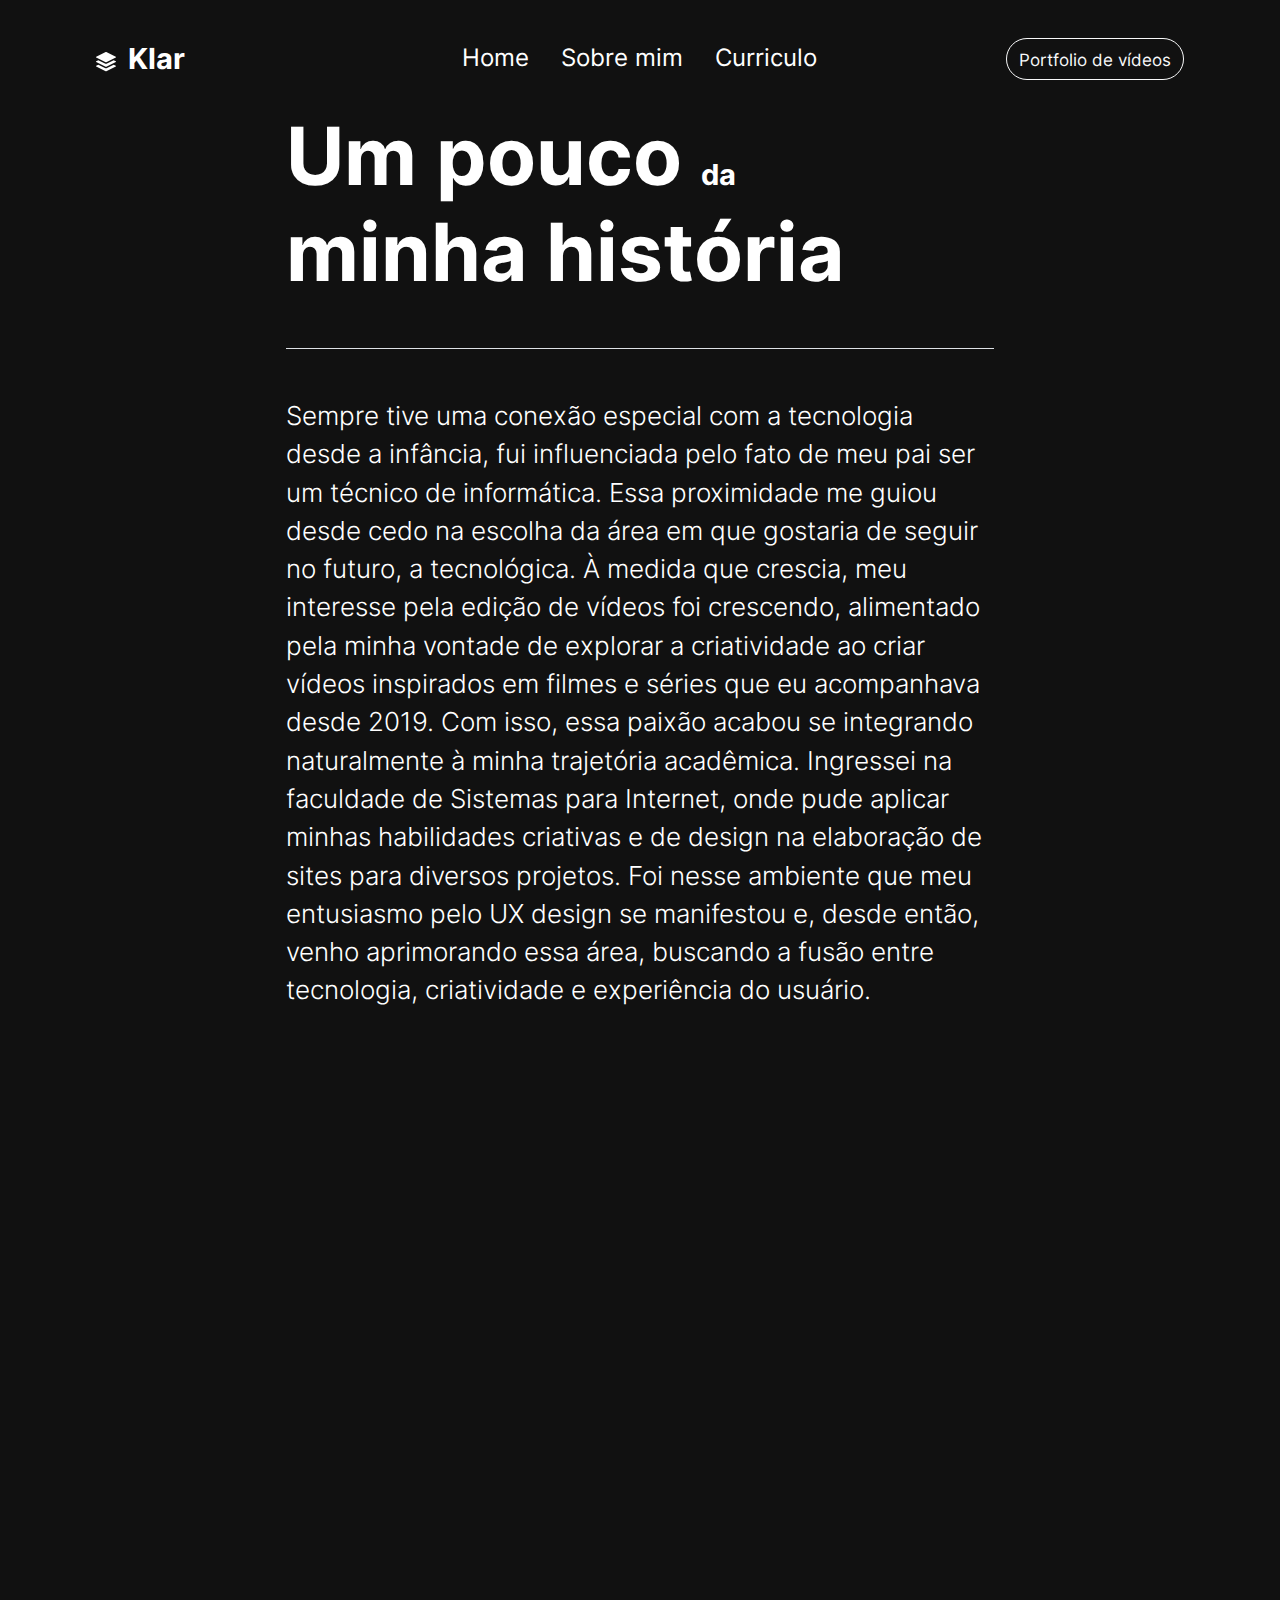
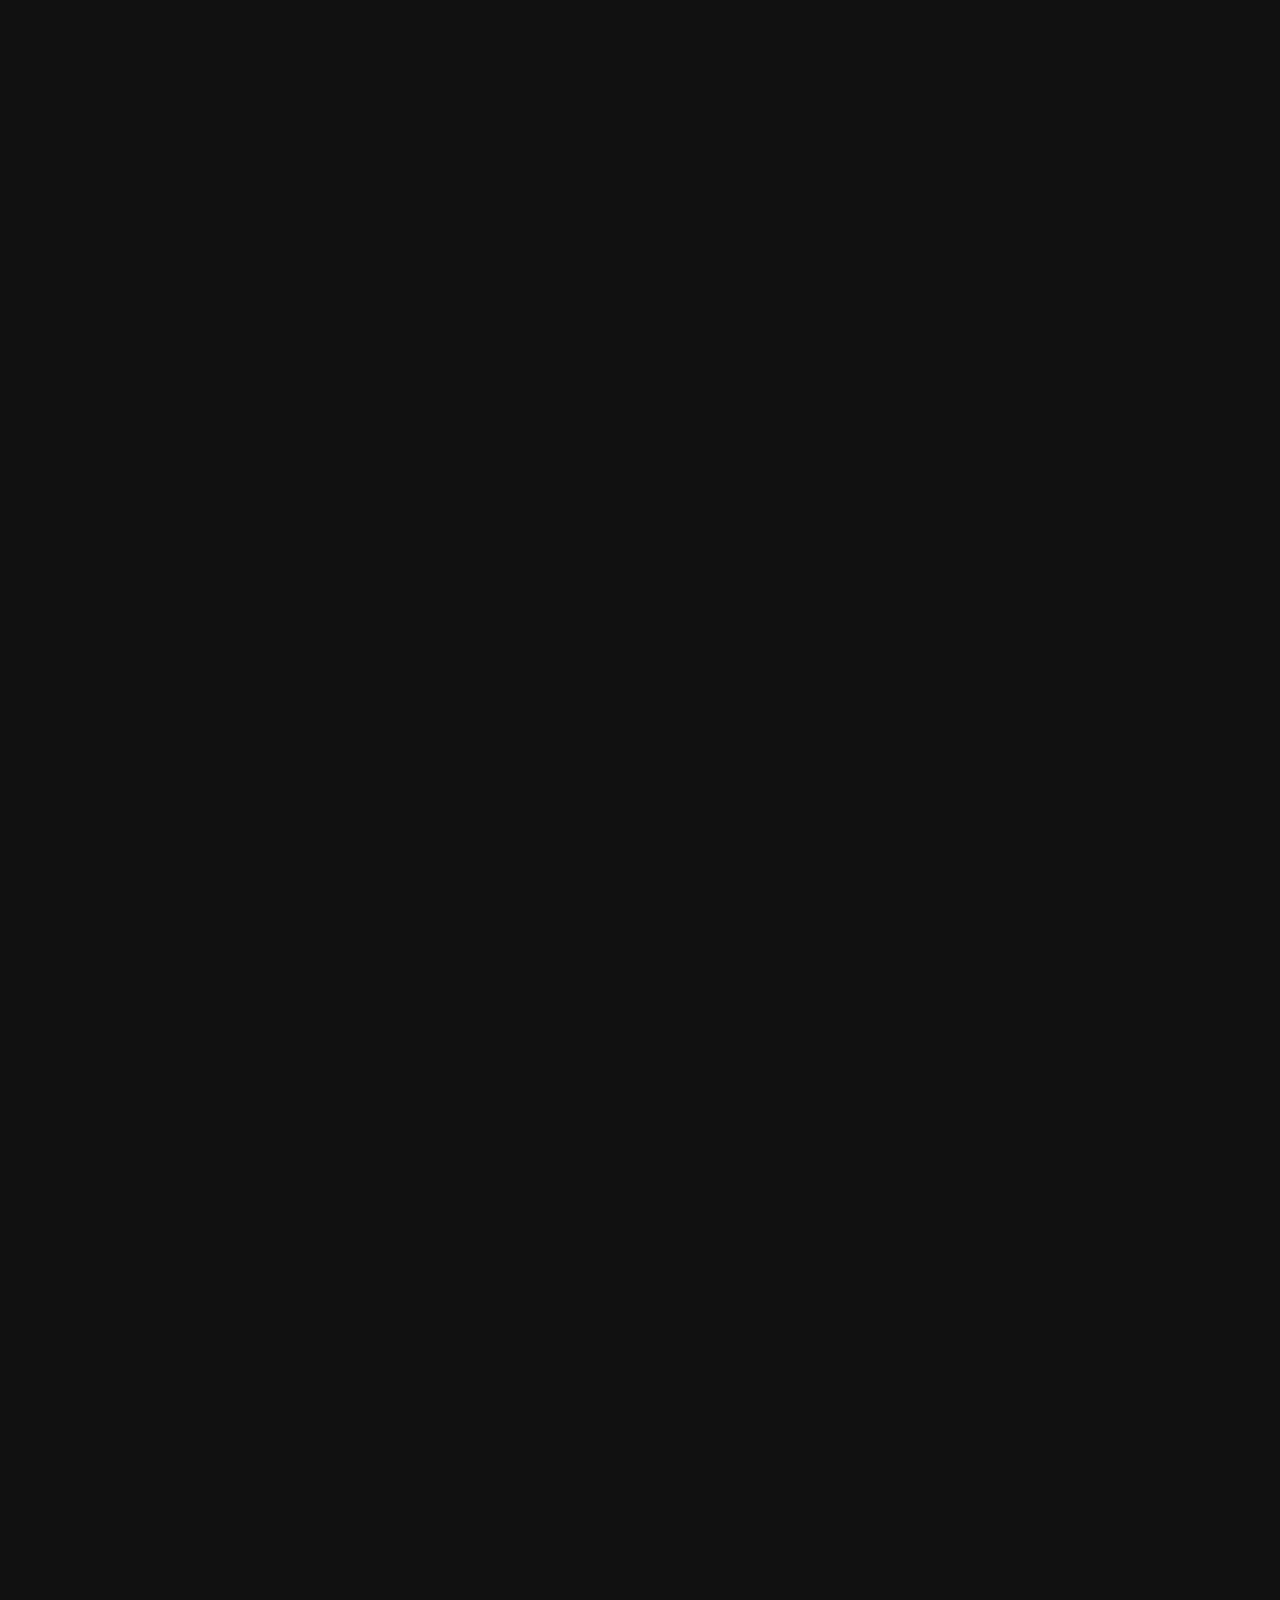
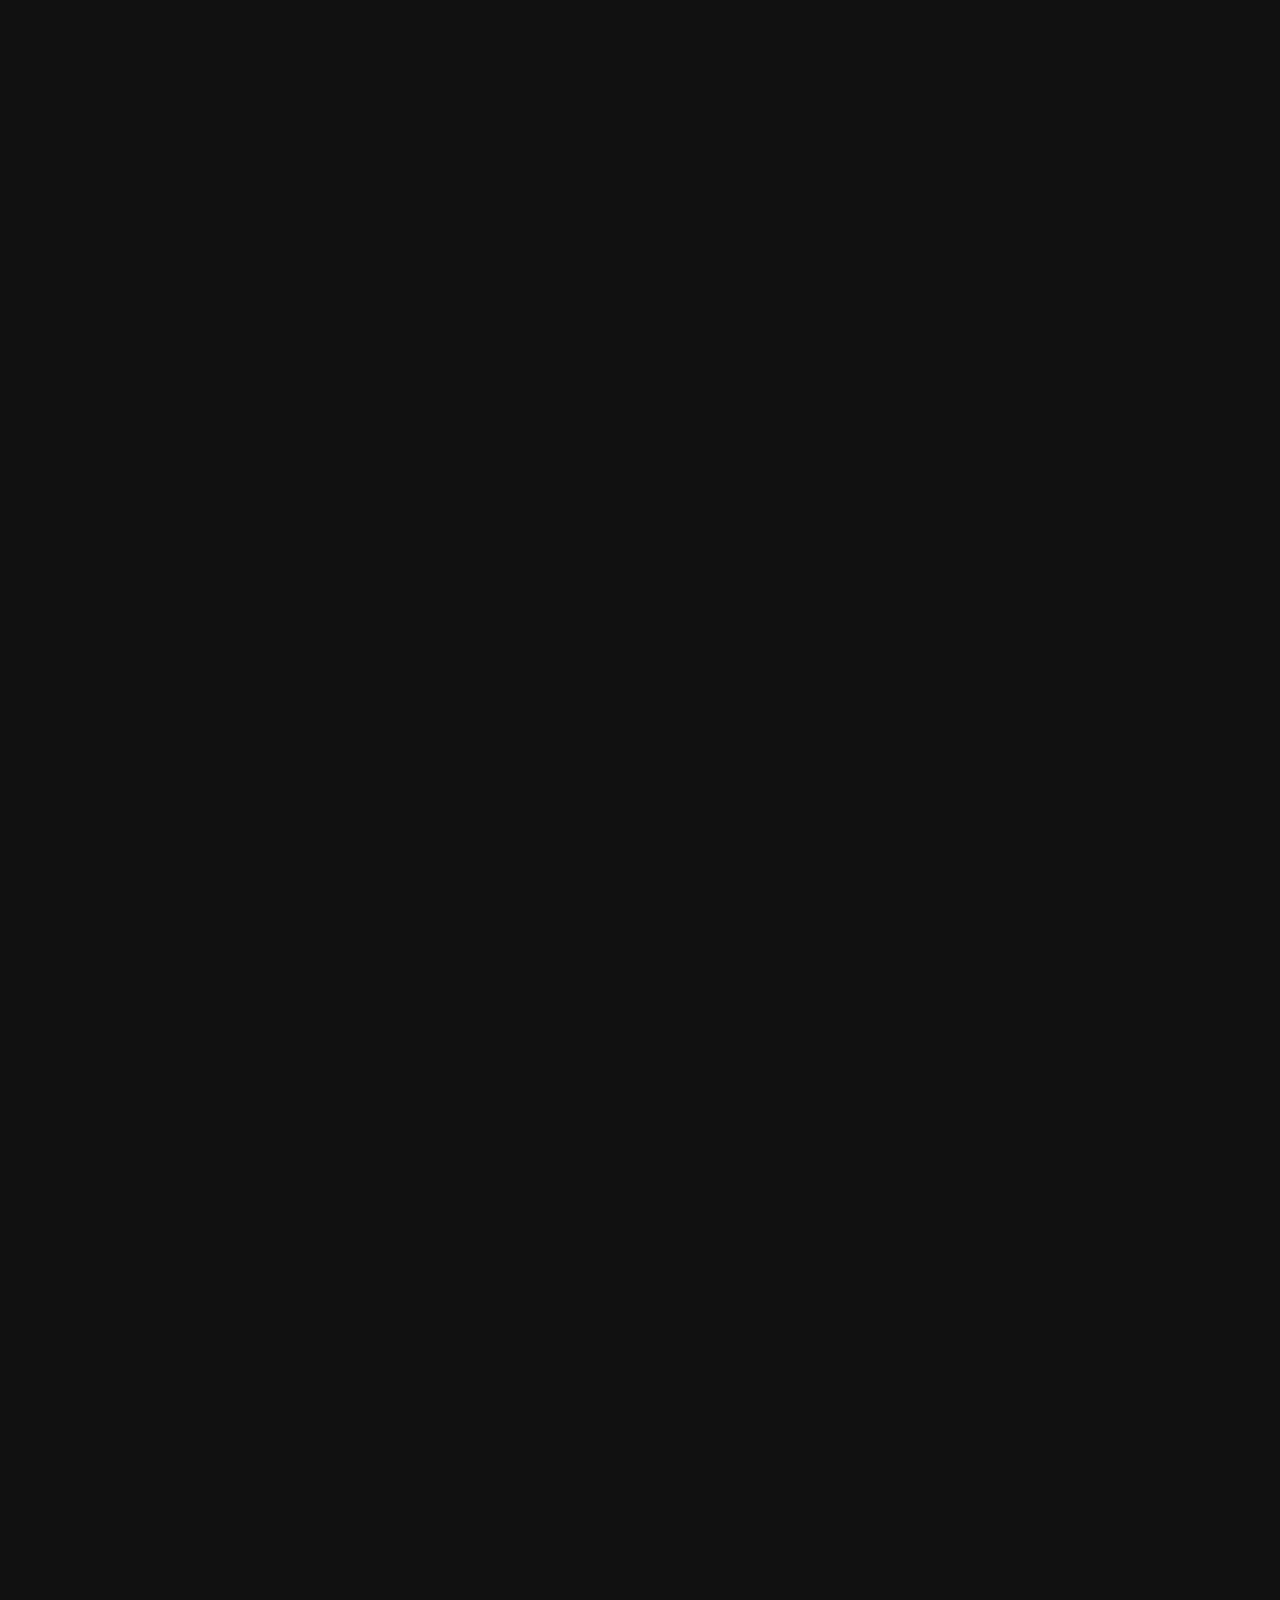
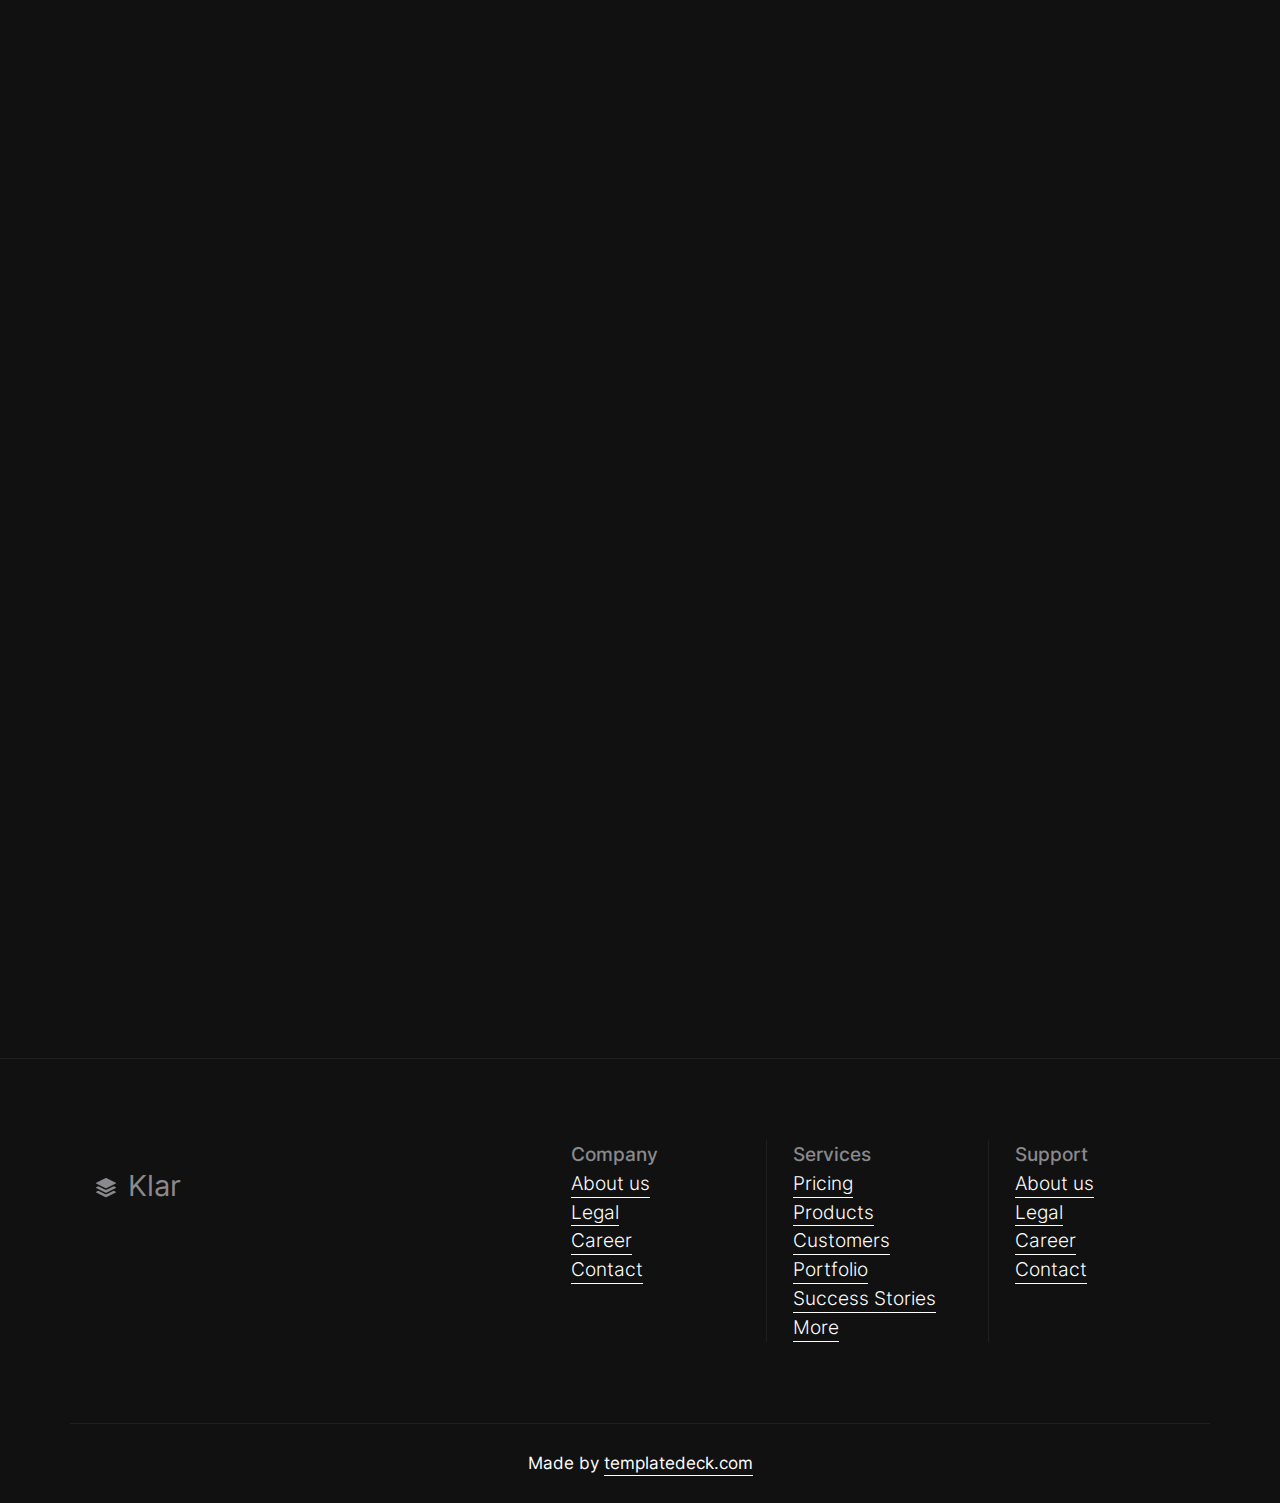
==== commit 6bd69357: "." ====
--- a/content.html
+++ b/content.html
@@ -13,7 +13,7 @@
   <meta name="author" content="Holger Koenemann">
   <meta name="generator" content="Eleventy v2.0.0">
   <meta name="HandheldFriendly" content="true">
-  <title>About</title>
+  <title>Sobre mim</title>
   <link rel="stylesheet" href="css/theme.min.css">
 
    <style>
@@ -84,19 +84,19 @@
 </li>
 <li class="nav-item">
   <a class="nav-link fs-5" href="content.html" aria-label="A sample content page">
-    Content
+    Sobre mim
   </a>
 </li>
 <li class="nav-item">
   <a class="nav-link fs-5" href="system.html" aria-label="A system message page">
-    System
+    Curriculo
   </a>
 </li>
 
     </ul>
-      <a href="https://templatedeck.com/klar-html-template.html" aria-label="Download this template" class="btn btn-outline-light">
-        <small>Download Template</small>
-      </a>
+    <a href="https://thaynarlt.github.io/Portfolio-MyWork/" aria-label="Download this template" class="btn btn-outline-light">
+      <small>Portfolio de vídeos</small>
+    </a>
 </div>
 </nav>
 
@@ -106,13 +106,10 @@
     <div class="col-12 col-lg-10 col-xl-8">
       <div class="row">
         <div class="col-12">
-          <h1 class="display-1 fw-bold">Example
-            <span class="fs-4">of a</span><br>
-            content page</h1>
-          <p class="lead border-top pt-5 mt-5" data-aos="fade-up">Lorem ipsum dolor sit amet, consetetur sadipscing elitr, sed diam nonumy eirmod tempor invidunt ut labore et dolore magna aliquyam erat, sed diam
-            voluptua. At vero eos et accusam et justo duo dolores et ea rebum. Stet clita kasd gubergren, no sea takimata sanctus est Lorem ipsum dolor sit amet. Lorem ipsum dolor sit amet, consetetur sadipscing elitr, sed diam nonumy eirmod tempor invidunt ut
-            labore et dolore magna aliquyam erat, sed diam voluptua. At vero eos et accusam et justo duo dolores et ea rebum. Lorem ipsum dolor sit amet, consetetur sadipscing elitr, sed diam nonumy eirmod tempor invidunt ut labore et dolore magna aliquyam erat,
-            sed diam voluptua.
+          <h1 class="display-1 fw-bold">Um pouco
+            <span class="fs-4">da</span><br>
+            minha história</h1>
+          <p class="lead border-top pt-5 mt-5" data-aos="fade-up">Sempre tive uma conexão especial com a tecnologia desde a infância, fui influenciada pelo fato de meu pai ser um técnico de informática. Essa proximidade me guiou desde cedo na escolha da área em que gostaria de seguir no futuro, a tecnológica. À medida que crescia, meu interesse pela edição de vídeos foi crescendo, alimentado pela minha vontade de explorar a criatividade ao criar vídeos inspirados em filmes e séries que eu acompanhava desde 2019. Com isso, essa paixão acabou se integrando naturalmente à minha trajetória acadêmica. Ingressei na faculdade de Sistemas para Internet, onde pude aplicar minhas habilidades criativas e de design na elaboração de sites para diversos projetos. Foi nesse ambiente que meu entusiasmo pelo UX design se manifestou e, desde então, venho aprimorando essa área, buscando a fusão entre tecnologia, criatividade e experiência do usuário.
           </p>
         </div>
       </div>
